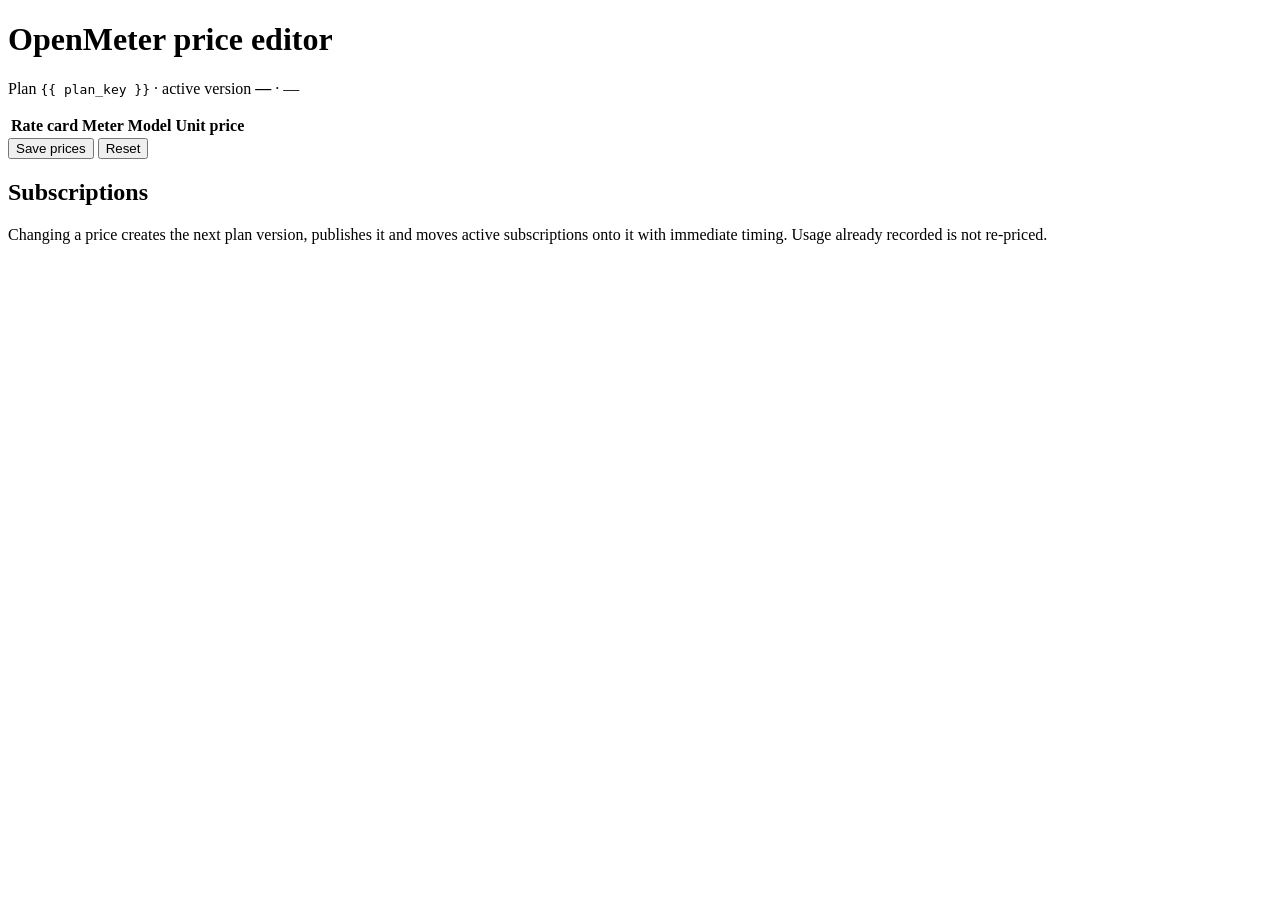
==== ui/templates/index.html @ ee9fb6af "Add price editor UI and per-model pricing seed script Small Flask app that lists the active plan's p" ====
<!doctype html>
<html lang="en">
<head>
  <meta charset="utf-8">
  <meta name="viewport" content="width=device-width, initial-scale=1">
  <title>OpenMeter price editor</title>
  <link rel="stylesheet" href="/static/style.css">
</head>
<body>
  <main>
    <header>
      <h1>OpenMeter price editor</h1>
      <p class="meta">Plan <code id="plan-key">{{ plan_key }}</code>
        &middot; active version <strong id="plan-version">&mdash;</strong>
        &middot; <span id="plan-status">&mdash;</span></p>
    </header>

    <p id="banner" class="banner" hidden></p>

    <table id="prices">
      <thead>
        <tr>
          <th>Rate card</th>
          <th>Meter</th>
          <th>Model</th>
          <th>Unit price</th>
        </tr>
      </thead>
      <tbody></tbody>
    </table>

    <div class="actions">
      <button id="save" type="button">Save prices</button>
      <button id="reset" type="button" class="secondary">Reset</button>
      <span id="status" class="status"></span>
    </div>

    <section id="subs">
      <h2>Subscriptions</h2>
      <ul id="sub-list"></ul>
    </section>

    <footer>
      <p>Changing a price creates the next plan version, publishes it and moves
        active subscriptions onto it with immediate timing. Usage already
        recorded is not re-priced.</p>
    </footer>
  </main>
  <script src="/static/app.js"></script>
</body>
</html>
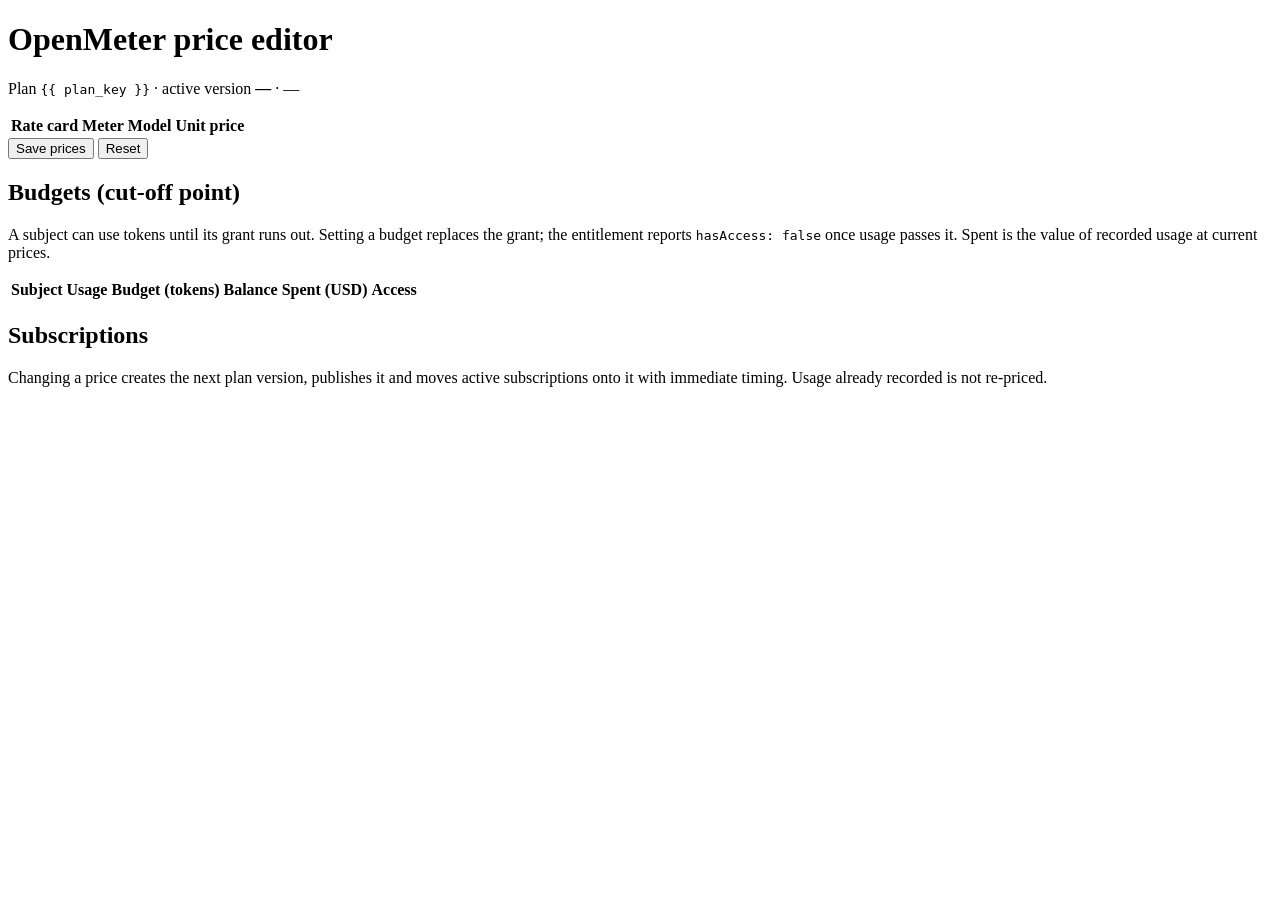
==== commit b6ec6ee1: "Add budget editor to price UI and document the app The price editor now lists one row per subject wi" ====
--- a/ui/templates/index.html
+++ b/ui/templates/index.html
@@ -35,6 +35,28 @@
       <span id="status" class="status"></span>
     </div>
 
+    <section id="budgets">
+      <h2>Budgets (cut-off point)</h2>
+      <p class="meta">A subject can use tokens until its grant runs out. Setting a
+        budget replaces the grant; the entitlement reports
+        <code>hasAccess: false</code> once usage passes it. Spent is the value
+        of recorded usage at current prices.</p>
+      <table id="budget-table">
+        <thead>
+          <tr>
+            <th>Subject</th>
+            <th>Usage</th>
+            <th>Budget (tokens)</th>
+            <th>Balance</th>
+            <th>Spent (USD)</th>
+            <th>Access</th>
+            <th></th>
+          </tr>
+        </thead>
+        <tbody></tbody>
+      </table>
+    </section>
+
     <section id="subs">
       <h2>Subscriptions</h2>
       <ul id="sub-list"></ul>
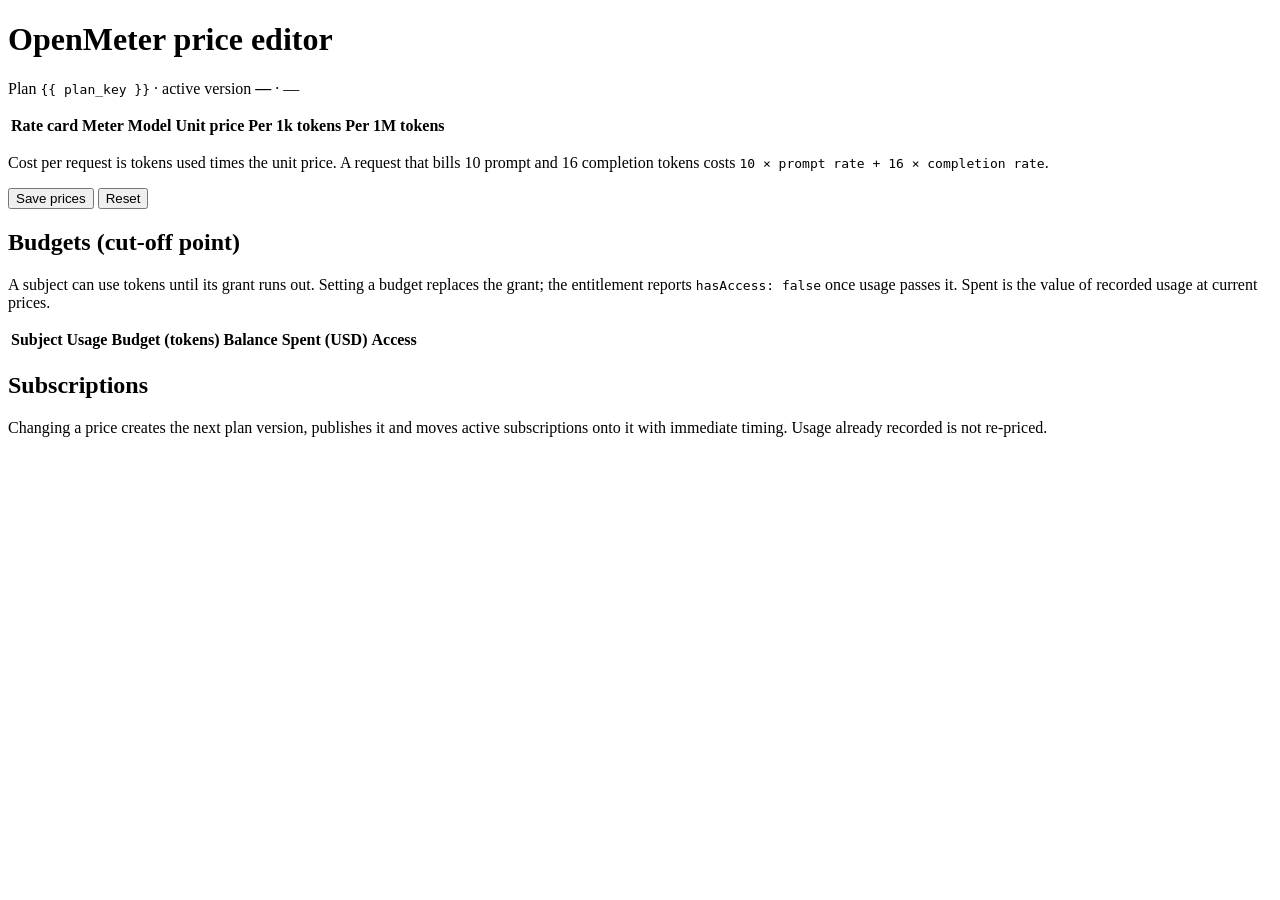
==== commit 831c5b95: "Scope budget spend to the usage period and derive per-1k rates Spend in the budgets view summed all " ====
--- a/ui/templates/index.html
+++ b/ui/templates/index.html
@@ -24,10 +24,16 @@
           <th>Meter</th>
           <th>Model</th>
           <th>Unit price</th>
+          <th>Per 1k tokens</th>
+          <th>Per 1M tokens</th>
         </tr>
       </thead>
       <tbody></tbody>
     </table>
+
+    <p class="meta">Cost per request is tokens used times the unit price. A
+      request that bills 10 prompt and 16 completion tokens costs
+      <code>10 × prompt rate + 16 × completion rate</code>.</p>
 
     <div class="actions">
       <button id="save" type="button">Save prices</button>
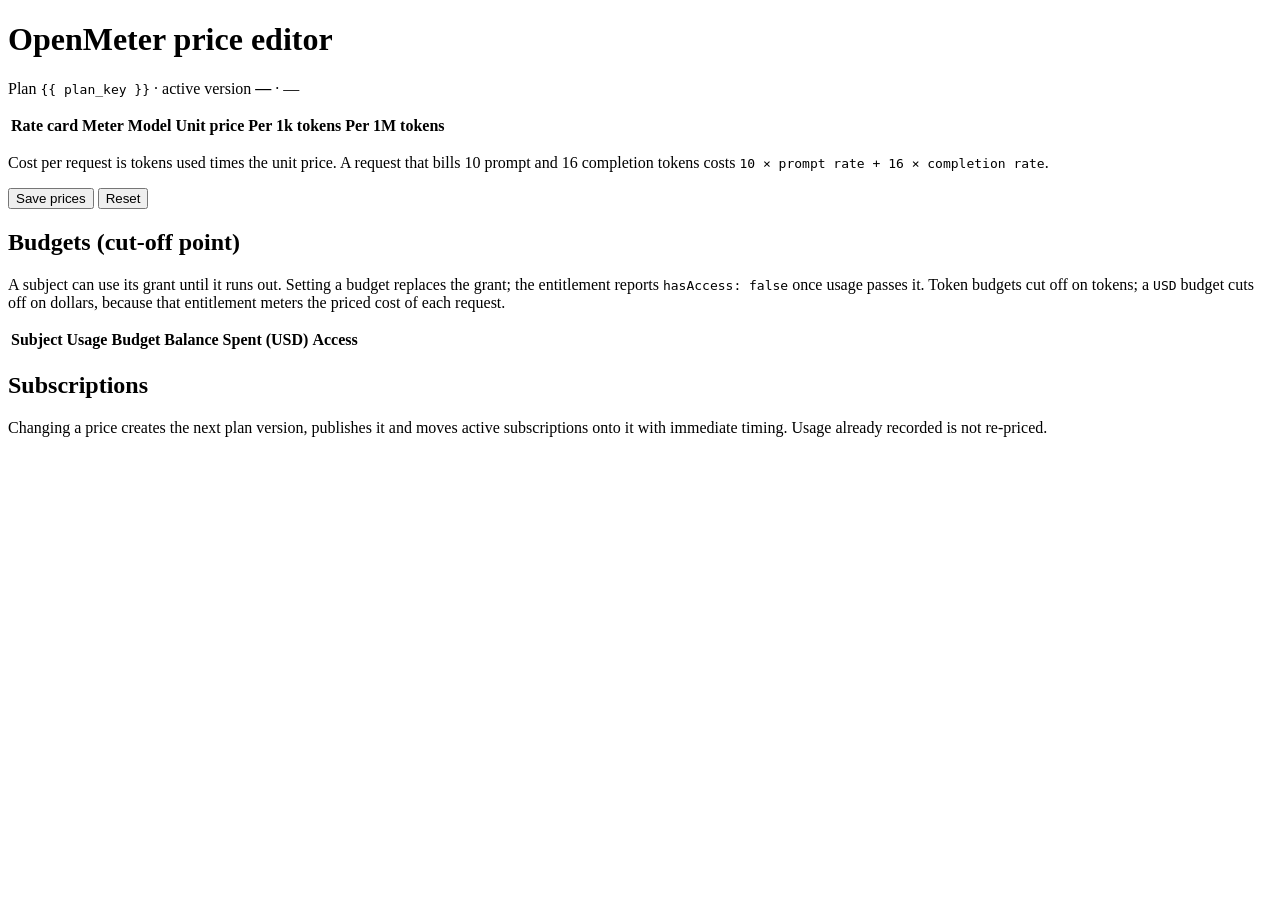
==== commit 0dc1e588: "Add USD budgets via a metering relay that prices events The gateway reports tokens only, so a dollar" ====
--- a/ui/templates/index.html
+++ b/ui/templates/index.html
@@ -43,16 +43,17 @@
 
     <section id="budgets">
       <h2>Budgets (cut-off point)</h2>
-      <p class="meta">A subject can use tokens until its grant runs out. Setting a
+      <p class="meta">A subject can use its grant until it runs out. Setting a
         budget replaces the grant; the entitlement reports
-        <code>hasAccess: false</code> once usage passes it. Spent is the value
-        of recorded usage at current prices.</p>
+        <code>hasAccess: false</code> once usage passes it. Token budgets cut
+        off on tokens; a <code>USD</code> budget cuts off on dollars, because
+        that entitlement meters the priced cost of each request.</p>
       <table id="budget-table">
         <thead>
           <tr>
             <th>Subject</th>
             <th>Usage</th>
-            <th>Budget (tokens)</th>
+            <th>Budget</th>
             <th>Balance</th>
             <th>Spent (USD)</th>
             <th>Access</th>
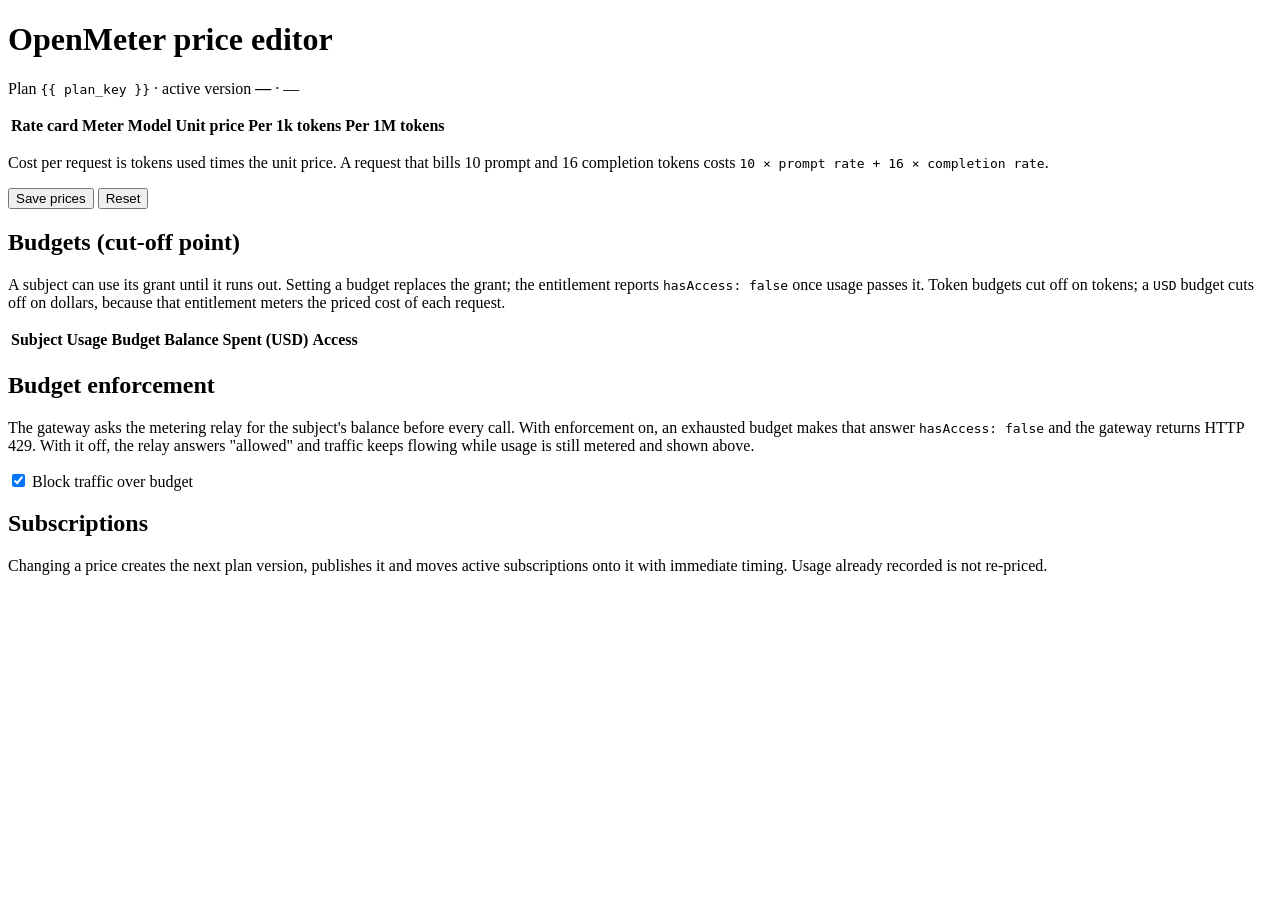
==== commit 2b9ca496: "Add enforcement on/off switch for the gateway balance check The relay owns the switch: when off it a" ====
--- a/ui/templates/index.html
+++ b/ui/templates/index.html
@@ -64,6 +64,20 @@
       </table>
     </section>
 
+    <section id="enforcement">
+      <h2>Budget enforcement</h2>
+      <p class="meta">The gateway asks the metering relay for the subject's
+        balance before every call. With enforcement on, an exhausted budget
+        makes that answer <code>hasAccess: false</code> and the gateway
+        returns HTTP 429. With it off, the relay answers "allowed" and traffic
+        keeps flowing while usage is still metered and shown above.</p>
+      <label class="toggle">
+        <input type="checkbox" id="enforce" checked>
+        <span>Block traffic over budget</span>
+      </label>
+      <span id="enforce-status" class="status"></span>
+    </section>
+
     <section id="subs">
       <h2>Subscriptions</h2>
       <ul id="sub-list"></ul>
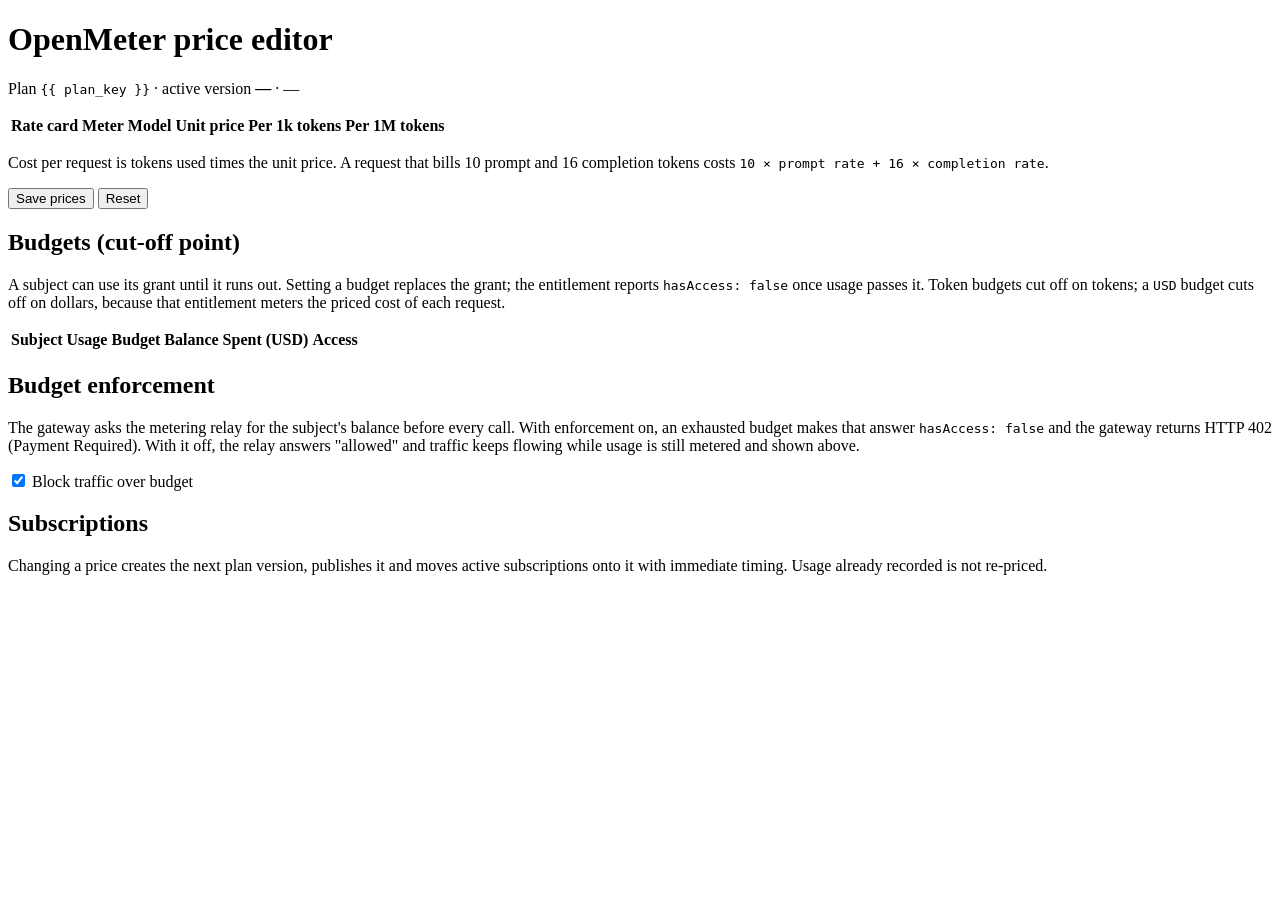
==== commit 1351a93a: "Return 402 Payment Required when a budget is exhausted The gateway metering filter hardcodes 429 for" ====
--- a/ui/templates/index.html
+++ b/ui/templates/index.html
@@ -69,7 +69,7 @@
       <p class="meta">The gateway asks the metering relay for the subject's
         balance before every call. With enforcement on, an exhausted budget
         makes that answer <code>hasAccess: false</code> and the gateway
-        returns HTTP 429. With it off, the relay answers "allowed" and traffic
+        returns HTTP 402 (Payment Required). With it off, the relay answers "allowed" and traffic
         keeps flowing while usage is still metered and shown above.</p>
       <label class="toggle">
         <input type="checkbox" id="enforce" checked>
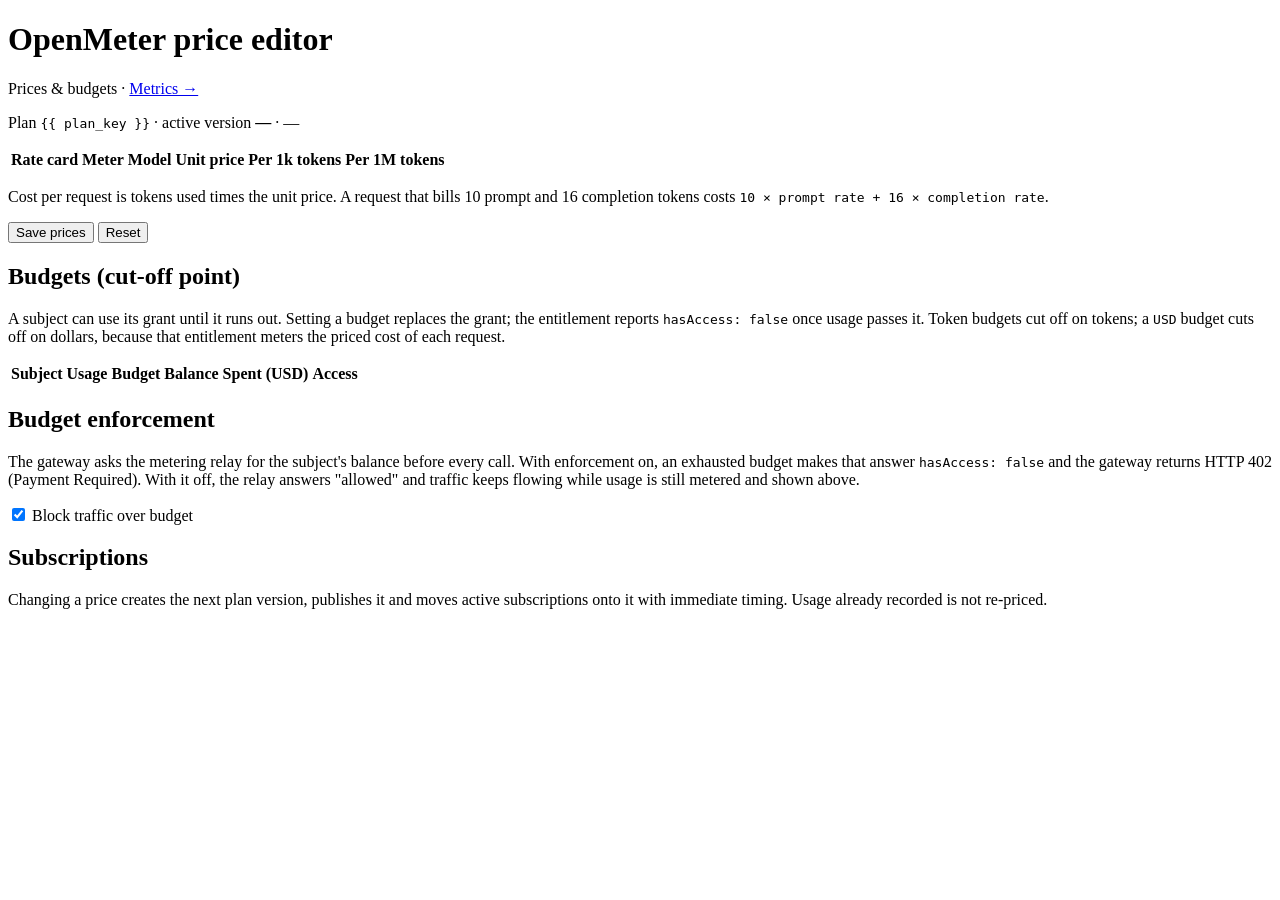
==== commit 7b59d292: "fix-metering: restart sink when it predates the current Kafka pod A Kafka restart can leave the sink" ====
--- a/ui/templates/index.html
+++ b/ui/templates/index.html
@@ -10,6 +10,11 @@
   <main>
     <header>
       <h1>OpenMeter price editor</h1>
+      <nav class="nav">
+        <span class="current">Prices &amp; budgets</span>
+        <span class="sep">&middot;</span>
+        <a href="/metrics">Metrics &rarr;</a>
+      </nav>
       <p class="meta">Plan <code id="plan-key">{{ plan_key }}</code>
         &middot; active version <strong id="plan-version">&mdash;</strong>
         &middot; <span id="plan-status">&mdash;</span></p>
